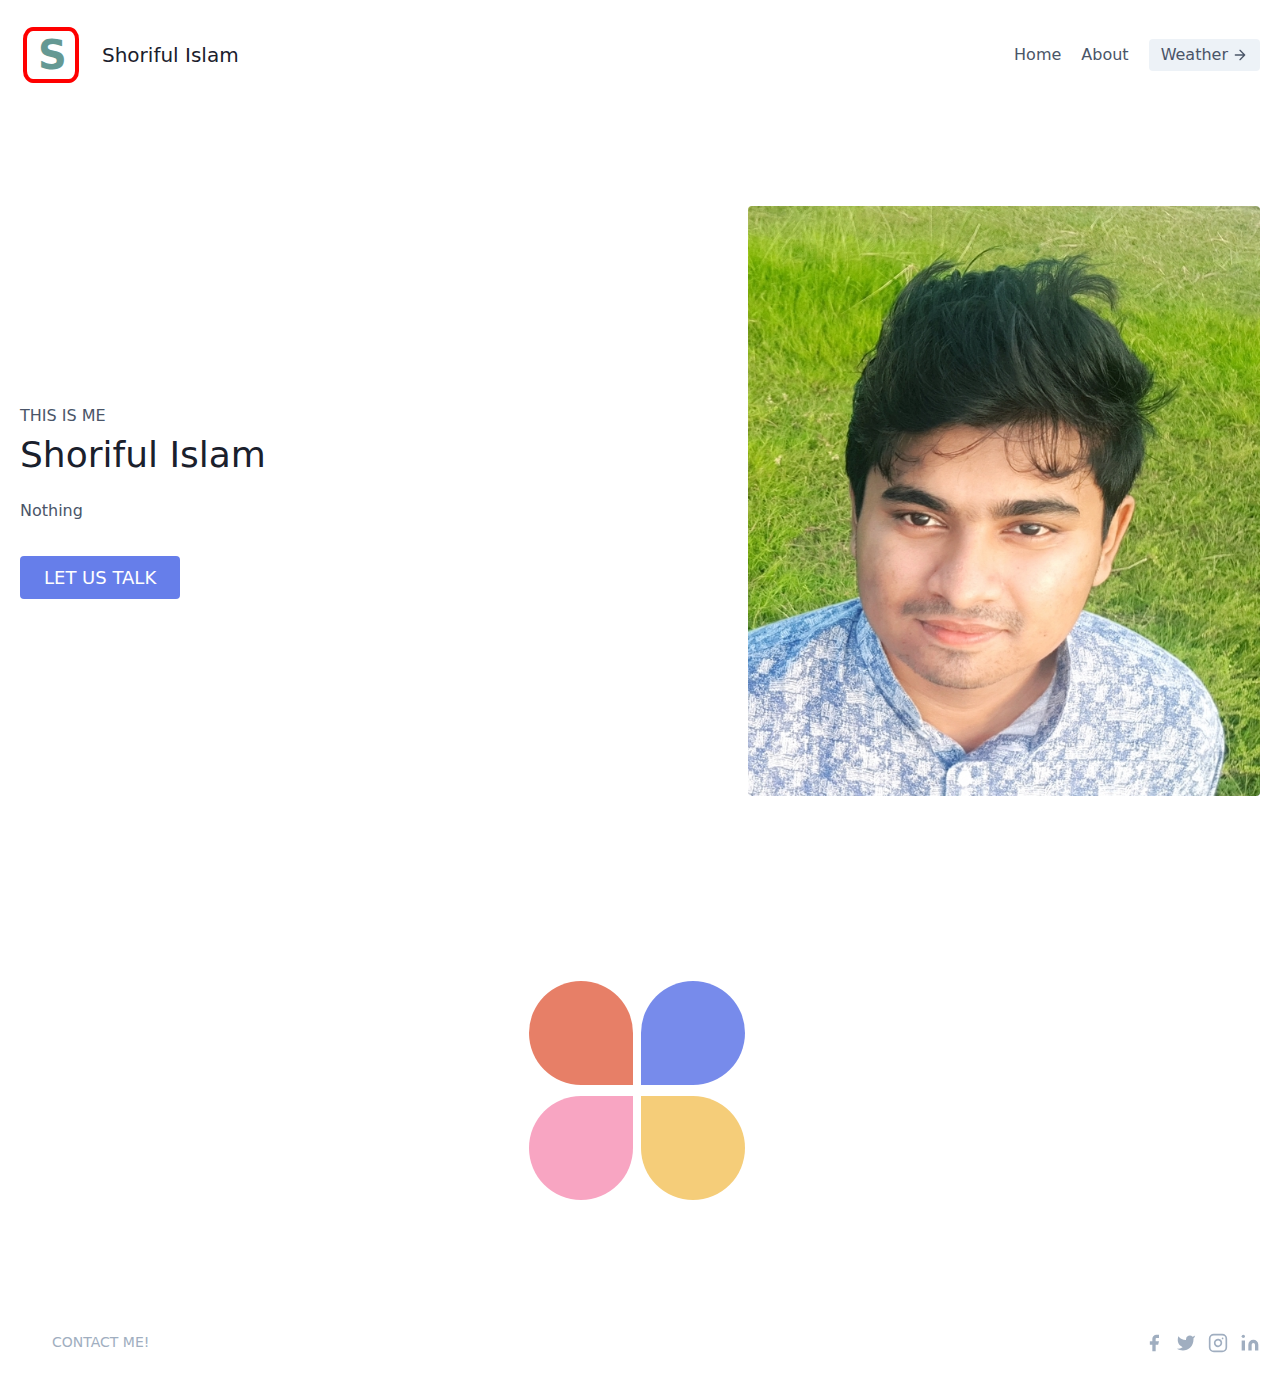
==== index.html @ 1a6e2426 "Add files via upload" ====
<!DOCTYPE html>
<html lang="en">
<head>
    <meta charset="UTF-8">
    <meta name="viewport" content="width=device-width, initial-scale=1.0">
    <!--<link href="https://unpkg.com/tailwindcss@^1.0/dist/tailwind.min.css" rel="stylesheet">-->
    <link rel="stylesheet" href="styles.css">
    <title>MY</title>
</head>
<script src="MyScripts.js"></script>
<body>
    <header class="text-gray-700 body-font">
        <div class="container mx-auto flex flex-wrap p-5 flex-col md:flex-row items-center">
          <a class="flex title-font font-medium items-center text-gray-900 mb-4 md:mb-0">
            <svg width="70" height="70">
                <!-- <circle cx="35" cy="35" r="30" stroke="red" stroke-width="4" fill="white" /> -->
                <rect x="5" y="9" rx="8" ry="10" width="52" height="52" stroke="red" stroke-width="4" fill="white" opacity:0.5"/>
                <text x="18" y="49" fill="#659993" font-weight="bold" font-size="40">S</text>
              </svg>
            <span class="ml-3 text-xl">Shoriful Islam</span>
          </a>
          <nav class="md:ml-auto flex flex-wrap items-center text-base justify-center">
            <a class="mr-5 hover:text-gray-900" href="index.html">Home</a>
            <a class="mr-5 hover:text-gray-900">About</a>
          </nav>
          <button onclick="noPages()" class="inline-flex items-center bg-gray-200 border-0 py-1 px-3 focus:outline-none hover:bg-gray-300 rounded text-base mt-4 md:mt-0">Weather
            <svg fill="none" stroke="currentColor" stroke-linecap="round" stroke-linejoin="round" stroke-width="2" class="w-4 h-4 ml-1" viewBox="0 0 24 24">
              <path d="M5 12h14M12 5l7 7-7 7"></path>
            </svg>
          </button>
        </div>
      </header>

      <section class="text-gray-700 body-font">
        <div class="container mx-auto flex px-5 py-24 md:flex-row flex-col items-center">
          <div class="lg:flex-grow md:w-1/2 lg:pr-24 md:pr-16 flex flex-col md:items-start md:text-left mb-16 md:mb-0 items-center text-center">
            <p>THIS IS ME</p>
            <h1 class="title-font sm:text-4xl text-3xl mb-4 font-medium text-gray-900">Shoriful Islam
            </h1>
            <p class="mb-8 leading-relaxed">Nothing</p>
            <div class="flex justify-center">
              <button onclick="reachMe()" class="inline-flex text-white bg-indigo-500 border-0 py-2 px-6 focus:outline-none hover:bg-indigo-600 rounded text-lg">LET US TALK</button>
            </div>
          </div>
          <div class="lg:max-w-lg lg:w-full md:w-1/2 w-5/6">
            <img class="object-cover object-center rounded" alt="hero" src="Pic.jpg">
          </div>
        </div>
      </section>
    </div>
    <section class="screen">
        <div class="loading">
            <span></span>
            <span></span>
            <span></span>
            <span></span>
        </div>
    </section>

      <footer class="text-gray-700 body-font">
        <div class="container px-5 py-8 mx-auto flex items-center sm:flex-row flex-col">
          <p class="text-sm text-gray-500 sm:ml-4 sm:pl-4 sm:py-2 sm:mt-0 mt-4">CONTACT ME!
          </p>
          <span class="inline-flex sm:ml-auto sm:mt-0 mt-4 justify-center sm:justify-start">
            <a class="text-gray-500">
              <svg fill="currentColor" stroke-linecap="round" stroke-linejoin="round" stroke-width="2" class="w-5 h-5" viewBox="0 0 24 24">
                <path d="M18 2h-3a5 5 0 00-5 5v3H7v4h3v8h4v-8h3l1-4h-4V7a1 1 0 011-1h3z" onclick="facebook()"></path>
              </svg>
            </a>
            <a class="ml-3 text-gray-500">
              <svg fill="currentColor" stroke-linecap="round" stroke-linejoin="round" stroke-width="2" class="w-5 h-5" viewBox="0 0 24 24">
                <path d="M23 3a10.9 10.9 0 01-3.14 1.53 4.48 4.48 0 00-7.86 3v1A10.66 10.66 0 013 4s-4 9 5 13a11.64 11.64 0 01-7 2c9 5 20 0 20-11.5a4.5 4.5 0 00-.08-.83A7.72 7.72 0 0023 3z" onclick="twitter()"></path>
              </svg>
            </a>
            <a class="ml-3 text-gray-500">
              <svg fill="none" stroke="currentColor" stroke-linecap="round" stroke-linejoin="round" stroke-width="2" class="w-5 h-5" viewBox="0 0 24 24">
                <rect width="20" height="20" x="2" y="2" rx="5" ry="5"></rect>
                <path d="M16 11.37A4 4 0 1112.63 8 4 4 0 0116 11.37zm1.5-4.87h.01" onclick="insta()"></path>
              </svg>
            </a>
            <a class="ml-3 text-gray-500">
              <svg fill="currentColor" stroke="currentColor" stroke-linecap="round" stroke-linejoin="round" stroke-width="0" class="w-5 h-5" viewBox="0 0 24 24">
                <path stroke="none" d="M16 8a6 6 0 016 6v7h-4v-7a2 2 0 00-2-2 2 2 0 00-2 2v7h-4v-7a6 6 0 016-6zM2 9h4v12H2z" onclick="linkedin()"></path>
                <circle cx="4" cy="4" r="2" stroke="none"></circle>
              </svg>
            </a>
          </span>
        </div>
      </footer>
</body>
</html>
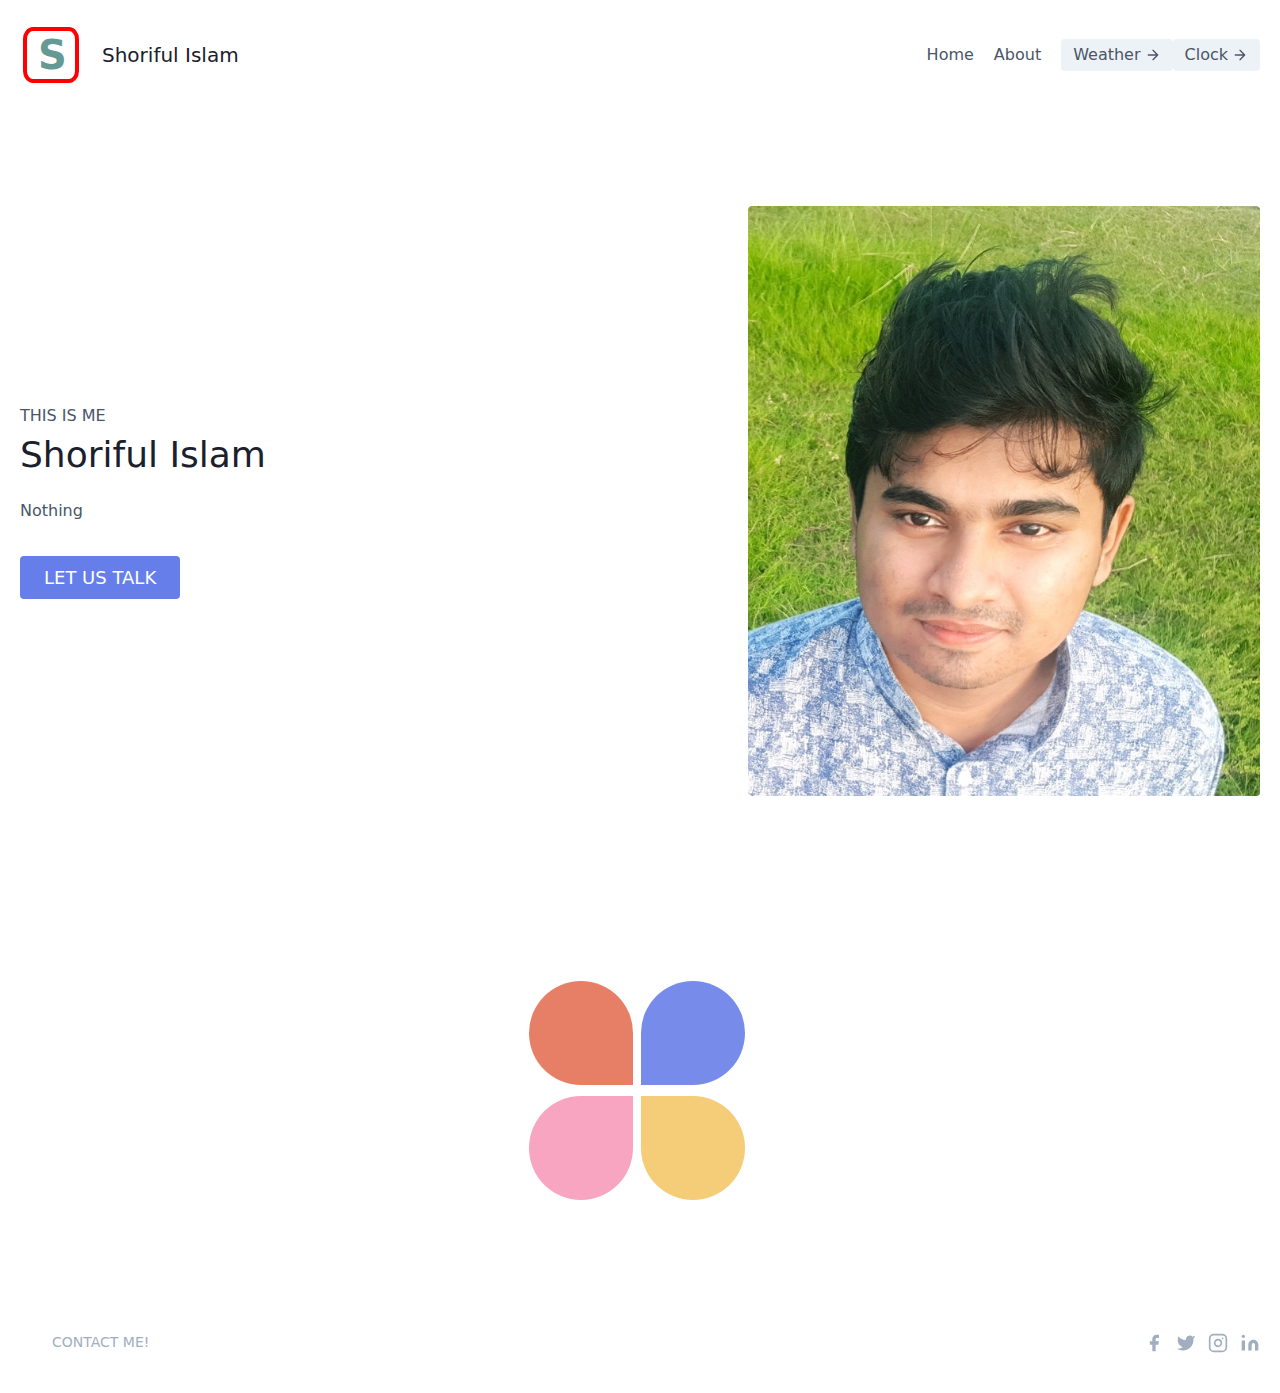
==== commit 45057094: "* Added a brand new Clock.... * Modify my email... * Delete a unnecesary file." ====
--- a/index.html
+++ b/index.html
@@ -24,6 +24,11 @@
             <a class="mr-5 hover:text-gray-900">About</a>
           </nav>
           <button onclick="noPages()" class="inline-flex items-center bg-gray-200 border-0 py-1 px-3 focus:outline-none hover:bg-gray-300 rounded text-base mt-4 md:mt-0">Weather
+            <svg fill="none" stroke="currentColor" stroke-linecap="round" stroke-linejoin="round" stroke-width="2" class="w-4 h-4 ml-1" viewBox="0 0 24 24">
+              <path d="M5 12h14M12 5l7 7-7 7"></path>
+            </svg>
+          </button>
+          <button onclick="runClock()" class="inline-flex items-center bg-gray-200 border-0 py-1 px-3 focus:outline-none hover:bg-gray-300 rounded text-base mt-4 md:mt-0">Clock
             <svg fill="none" stroke="currentColor" stroke-linecap="round" stroke-linejoin="round" stroke-width="2" class="w-4 h-4 ml-1" viewBox="0 0 24 24">
               <path d="M5 12h14M12 5l7 7-7 7"></path>
             </svg>
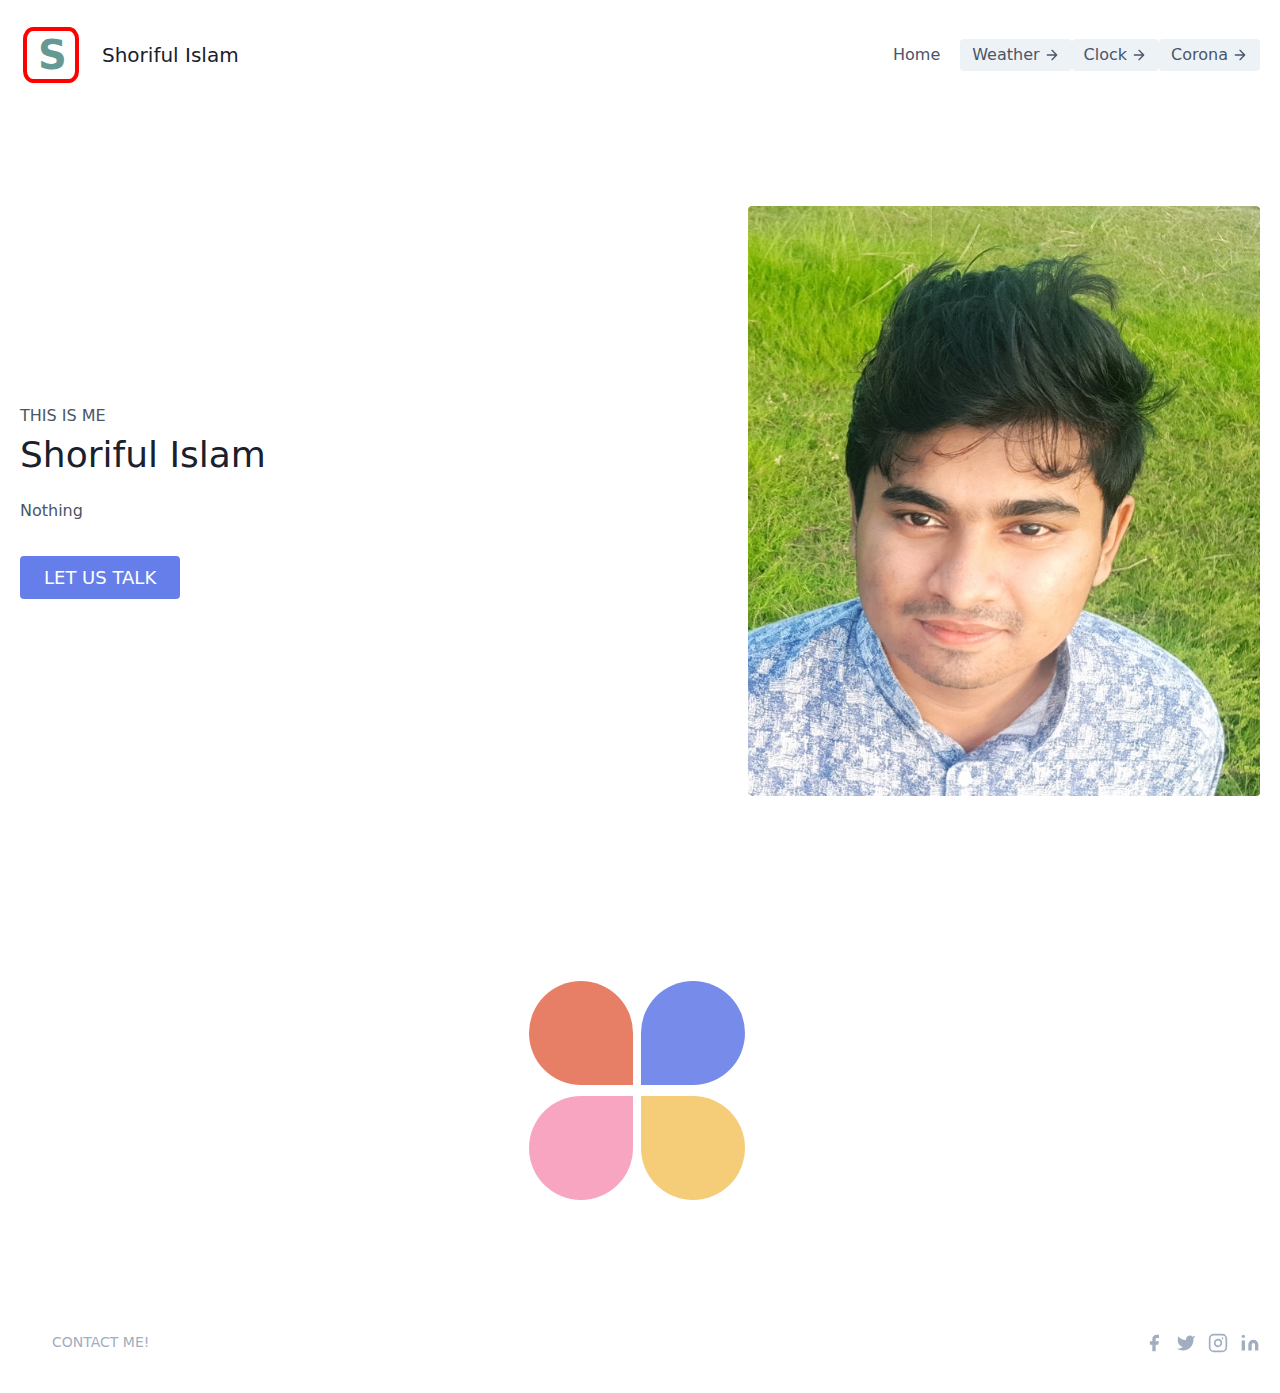
==== commit b3dbff66: "Adding new coronaTraker and modify the main index page" ====
--- a/index.html
+++ b/index.html
@@ -21,7 +21,7 @@
           </a>
           <nav class="md:ml-auto flex flex-wrap items-center text-base justify-center">
             <a class="mr-5 hover:text-gray-900" href="index.html">Home</a>
-            <a class="mr-5 hover:text-gray-900">About</a>
+           <!-- > <a class="mr-5 hover:text-gray-900">About</a> -->
           </nav>
           <button onclick="noPages()" class="inline-flex items-center bg-gray-200 border-0 py-1 px-3 focus:outline-none hover:bg-gray-300 rounded text-base mt-4 md:mt-0">Weather
             <svg fill="none" stroke="currentColor" stroke-linecap="round" stroke-linejoin="round" stroke-width="2" class="w-4 h-4 ml-1" viewBox="0 0 24 24">
@@ -29,6 +29,11 @@
             </svg>
           </button>
           <button onclick="runClock()" class="inline-flex items-center bg-gray-200 border-0 py-1 px-3 focus:outline-none hover:bg-gray-300 rounded text-base mt-4 md:mt-0">Clock
+            <svg fill="none" stroke="currentColor" stroke-linecap="round" stroke-linejoin="round" stroke-width="2" class="w-4 h-4 ml-1" viewBox="0 0 24 24">
+              <path d="M5 12h14M12 5l7 7-7 7"></path>
+            </svg>
+          </button>
+          <button onclick="runCorona()" class="inline-flex items-center bg-gray-200 border-0 py-1 px-3 focus:outline-none hover:bg-gray-300 rounded text-base mt-4 md:mt-0">Corona
             <svg fill="none" stroke="currentColor" stroke-linecap="round" stroke-linejoin="round" stroke-width="2" class="w-4 h-4 ml-1" viewBox="0 0 24 24">
               <path d="M5 12h14M12 5l7 7-7 7"></path>
             </svg>
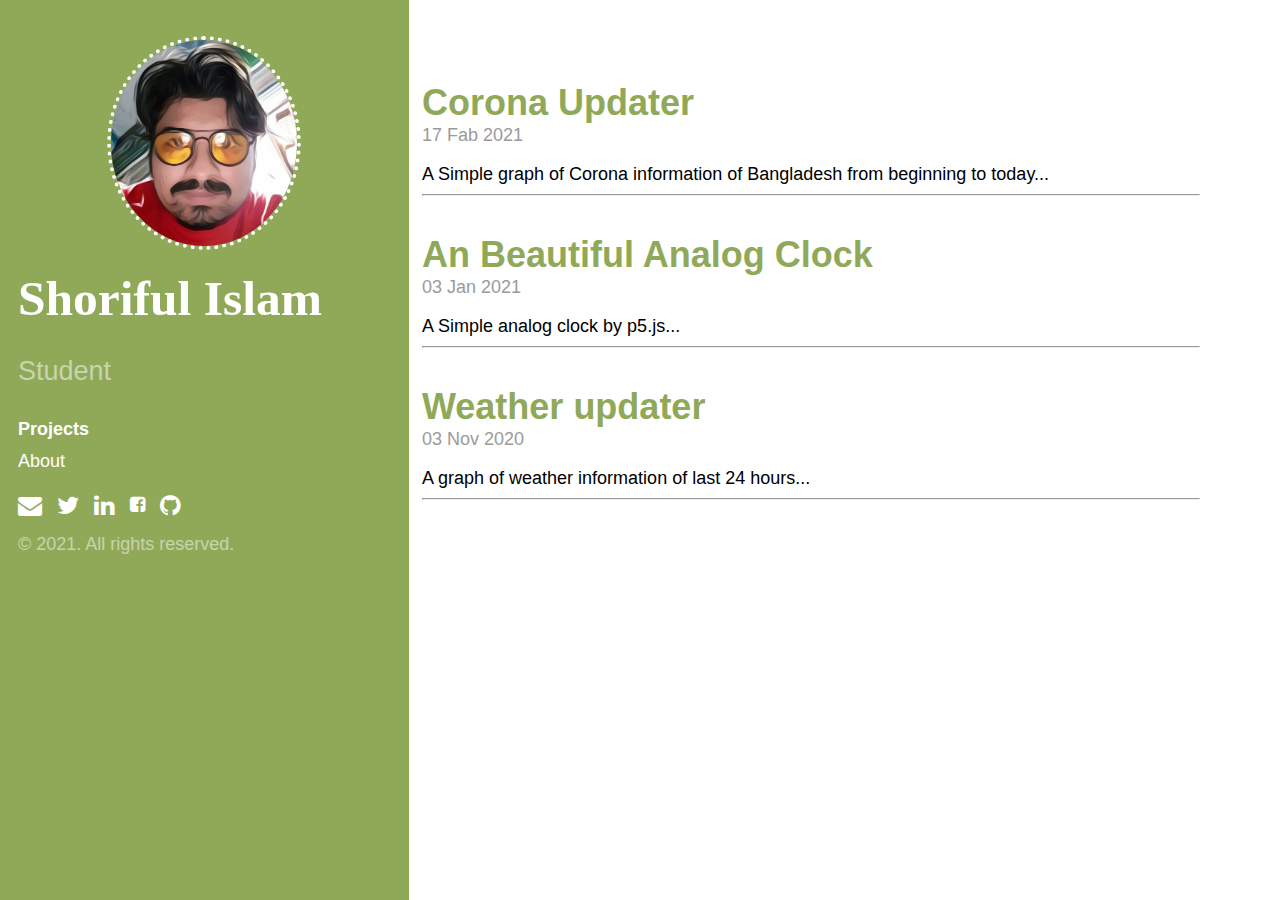
==== commit 7d2e1365: "A Massive formfactor change of webpage..." ====
--- a/index.html
+++ b/index.html
@@ -1,101 +1,63 @@
-<!DOCTYPE html>
+<!doctype html>
 <html lang="en">
 <head>
-    <meta charset="UTF-8">
-    <meta name="viewport" content="width=device-width, initial-scale=1.0">
-    <!--<link href="https://unpkg.com/tailwindcss@^1.0/dist/tailwind.min.css" rel="stylesheet">-->
-    <link rel="stylesheet" href="styles.css">
-    <title>MY</title>
+<!-- Required meta tags -->
+	<meta charset="utf-8">
+	<meta name="viewport" content="width=device-width, initial-scale=1.0, maximum-scale=1">
+	<link href="https://cdn.jsdelivr.net/npm/bootstrap@5.0.0-beta3/dist/css/bootstrap.min.css" rel="stylesheet" integrity="sha384-eOJMYsd53ii+scO/bJGFsiCZc+5NDVN2yr8+0RDqr0Ql0h+rP48ckxlpbzKgwra6" crossorigin="anonymous">
+	<link rel="stylesheet" href="https://cdnjs.cloudflare.com/ajax/libs/font-awesome/4.7.0/css/font-awesome.min.css">
+	<link rel="stylesheet" href="style.css">
+	<title>My Works</title>
 </head>
-<script src="MyScripts.js"></script>
-<body>
-    <header class="text-gray-700 body-font">
-        <div class="container mx-auto flex flex-wrap p-5 flex-col md:flex-row items-center">
-          <a class="flex title-font font-medium items-center text-gray-900 mb-4 md:mb-0">
-            <svg width="70" height="70">
-                <!-- <circle cx="35" cy="35" r="30" stroke="red" stroke-width="4" fill="white" /> -->
-                <rect x="5" y="9" rx="8" ry="10" width="52" height="52" stroke="red" stroke-width="4" fill="white" opacity:0.5"/>
-                <text x="18" y="49" fill="#659993" font-weight="bold" font-size="40">S</text>
-              </svg>
-            <span class="ml-3 text-xl">Shoriful Islam</span>
-          </a>
-          <nav class="md:ml-auto flex flex-wrap items-center text-base justify-center">
-            <a class="mr-5 hover:text-gray-900" href="index.html">Home</a>
-           <!-- > <a class="mr-5 hover:text-gray-900">About</a> -->
-          </nav>
-          <button onclick="noPages()" class="inline-flex items-center bg-gray-200 border-0 py-1 px-3 focus:outline-none hover:bg-gray-300 rounded text-base mt-4 md:mt-0">Weather
-            <svg fill="none" stroke="currentColor" stroke-linecap="round" stroke-linejoin="round" stroke-width="2" class="w-4 h-4 ml-1" viewBox="0 0 24 24">
-              <path d="M5 12h14M12 5l7 7-7 7"></path>
-            </svg>
-          </button>
-          <button onclick="runClock()" class="inline-flex items-center bg-gray-200 border-0 py-1 px-3 focus:outline-none hover:bg-gray-300 rounded text-base mt-4 md:mt-0">Clock
-            <svg fill="none" stroke="currentColor" stroke-linecap="round" stroke-linejoin="round" stroke-width="2" class="w-4 h-4 ml-1" viewBox="0 0 24 24">
-              <path d="M5 12h14M12 5l7 7-7 7"></path>
-            </svg>
-          </button>
-          <button onclick="runCorona()" class="inline-flex items-center bg-gray-200 border-0 py-1 px-3 focus:outline-none hover:bg-gray-300 rounded text-base mt-4 md:mt-0">Corona
-            <svg fill="none" stroke="currentColor" stroke-linecap="round" stroke-linejoin="round" stroke-width="2" class="w-4 h-4 ml-1" viewBox="0 0 24 24">
-              <path d="M5 12h14M12 5l7 7-7 7"></path>
-            </svg>
-          </button>
-        </div>
-      </header>
-
-      <section class="text-gray-700 body-font">
-        <div class="container mx-auto flex px-5 py-24 md:flex-row flex-col items-center">
-          <div class="lg:flex-grow md:w-1/2 lg:pr-24 md:pr-16 flex flex-col md:items-start md:text-left mb-16 md:mb-0 items-center text-center">
-            <p>THIS IS ME</p>
-            <h1 class="title-font sm:text-4xl text-3xl mb-4 font-medium text-gray-900">Shoriful Islam
-            </h1>
-            <p class="mb-8 leading-relaxed">Nothing</p>
-            <div class="flex justify-center">
-              <button onclick="reachMe()" class="inline-flex text-white bg-indigo-500 border-0 py-2 px-6 focus:outline-none hover:bg-indigo-600 rounded text-lg">LET US TALK</button>
-            </div>
-          </div>
-          <div class="lg:max-w-lg lg:w-full md:w-1/2 w-5/6">
-            <img class="object-cover object-center rounded" alt="hero" src="Pic.jpg">
-          </div>
-        </div>
-      </section>
-    </div>
-    <section class="screen">
-        <div class="loading">
-            <span></span>
-            <span></span>
-            <span></span>
-            <span></span>
-        </div>
-    </section>
-
-      <footer class="text-gray-700 body-font">
-        <div class="container px-5 py-8 mx-auto flex items-center sm:flex-row flex-col">
-          <p class="text-sm text-gray-500 sm:ml-4 sm:pl-4 sm:py-2 sm:mt-0 mt-4">CONTACT ME!
-          </p>
-          <span class="inline-flex sm:ml-auto sm:mt-0 mt-4 justify-center sm:justify-start">
-            <a class="text-gray-500">
-              <svg fill="currentColor" stroke-linecap="round" stroke-linejoin="round" stroke-width="2" class="w-5 h-5" viewBox="0 0 24 24">
-                <path d="M18 2h-3a5 5 0 00-5 5v3H7v4h3v8h4v-8h3l1-4h-4V7a1 1 0 011-1h3z" onclick="facebook()"></path>
-              </svg>
-            </a>
-            <a class="ml-3 text-gray-500">
-              <svg fill="currentColor" stroke-linecap="round" stroke-linejoin="round" stroke-width="2" class="w-5 h-5" viewBox="0 0 24 24">
-                <path d="M23 3a10.9 10.9 0 01-3.14 1.53 4.48 4.48 0 00-7.86 3v1A10.66 10.66 0 013 4s-4 9 5 13a11.64 11.64 0 01-7 2c9 5 20 0 20-11.5a4.5 4.5 0 00-.08-.83A7.72 7.72 0 0023 3z" onclick="twitter()"></path>
-              </svg>
-            </a>
-            <a class="ml-3 text-gray-500">
-              <svg fill="none" stroke="currentColor" stroke-linecap="round" stroke-linejoin="round" stroke-width="2" class="w-5 h-5" viewBox="0 0 24 24">
-                <rect width="20" height="20" x="2" y="2" rx="5" ry="5"></rect>
-                <path d="M16 11.37A4 4 0 1112.63 8 4 4 0 0116 11.37zm1.5-4.87h.01" onclick="insta()"></path>
-              </svg>
-            </a>
-            <a class="ml-3 text-gray-500">
-              <svg fill="currentColor" stroke="currentColor" stroke-linecap="round" stroke-linejoin="round" stroke-width="0" class="w-5 h-5" viewBox="0 0 24 24">
-                <path stroke="none" d="M16 8a6 6 0 016 6v7h-4v-7a2 2 0 00-2-2 2 2 0 00-2 2v7h-4v-7a6 6 0 016-6zM2 9h4v12H2z" onclick="linkedin()"></path>
-                <circle cx="4" cy="4" r="2" stroke="none"></circle>
-              </svg>
-            </a>
-          </span>
-        </div>
-      </footer>
+<body class="theme-base-0b">
+<div class="sidebar">
+	<div class="container">
+		<div class="sidebar-about">
+			<img src="p_pic.jpg" class="circular--square center"> 
+			<h1>
+				<a href="index.html">Shoriful Islam</a>
+			</h1>
+			<p class="lead">
+				Student
+			</p>
+		</div>
+		<nav class="sidebar-nav">
+			<a class="sidebar-nav-item active" href="index.html">Projects</a> 
+			<a class="sidebar-nav-item" href="">About</a> 
+		</nav>
+		<div class="contact">
+			<a href="mailto:dear.shorifulislam@gmail.com"><i class="fa fa-envelope fa-lg"></i></a> <a class="contact-item" href="https://twitter.com/ItsMeSagor"><i class="fa fa-twitter fa-lg"></i></a> <a class="contact-item" href="https://www.linkedin.com/in/shoriful-islam-3940411bb/"><i class="fa fa-linkedin fa-lg"></i></a> <a class="contact-item" href="https://www.facebook.com/dear.ssagor"><i class="fa fa-facebook-square"></i></a> <a class="contact-item" href="https://github.com/MeSagor"><i class="fa fa-github fa-lg"></i></a> 
+		</div>
+		<p>
+			© 2021. All rights reserved.
+		</p>
+	</div>
+</div>
+<div class="content container" style="height: auto !important;">
+	<div class="post">
+		<div class="post">
+			<h1 class="post-title">
+				<a href="CoronaTraker/corona.html"> Corona Updater </a> 
+			</h1>
+			<span class="post-date">17 Fab 2021</span> A Simple graph of Corona information of Bangladesh from beginning to today... 
+			<hr>
+		</div>
+	<div class="post">
+		<div class="post">
+			<h1 class="post-title">
+				<a href="Clock/clock.html"> An Beautiful Analog Clock </a> 
+			</h1>
+			<span class="post-date">03 Jan 2021</span> A Simple analog clock by p5.js...
+			<hr>
+		</div>
+	<div class="post">
+		<div class="post">
+			<h1 class="post-title">
+				<a href="Weather/weatherpage.html"> Weather updater </a> 
+			</h1>
+			<span class="post-date">03 Nov 2020</span> A graph of weather information of last 24 hours...
+			<hr>
+		</div>
+	</div>
 </body>
-</html>+</html>
--- a/style.css
+++ b/style.css
@@ -0,0 +1,343 @@
+
+
+html {
+  font-family: "PT Sans", Helvetica, Arial, sans-serif;
+}
+@media (min-width: 48em) {
+  html {
+    font-size: 14px;
+  }
+}
+@media (min-width: 58em) {
+  html {
+    font-size: 18px;
+  }
+}
+
+
+/*
+ * Sidebar
+ *
+ * Flexible banner for housing site name, intro, and "footer" content. Starts
+ * out above content in mobile and later moves to the side with wider viewports.
+ */
+
+.sidebar {
+  text-align: center;
+  padding: 2rem 1rem;
+  color: rgba(255,255,255,.5);
+  background-color: #202020;
+  overflow-y: auto;
+}
+@media (min-width: 48em) {
+  .sidebar {
+    position: fixed;
+    top: 0;
+    left: 0;
+    bottom: 0;
+    width: 20.7rem;
+    text-align: left;
+  }
+
+  .center {
+    width: 25%;
+  }
+}
+
+/* Sidebar links */
+.sidebar a {
+  color: #fff;
+}
+
+/* About section */
+.sidebar-about h1 {
+  color: #fff;
+  margin-top: 0;
+  font-family: "Abril Fatface", serif;
+  font-size: 2.75rem;
+}
+
+/* Sidebar nav */
+.sidebar-nav {
+  margin-bottom: 1rem;
+}
+.sidebar-nav-item {
+  display: block;
+  line-height: 1.75;
+}
+a.sidebar-nav-item:hover,
+a.sidebar-nav-item:focus {
+  text-decoration: underline;
+}
+.sidebar-nav-item.active {
+  font-weight: bold;
+}
+
+/* Sticky sidebar
+ *
+ * Add the `sidebar-sticky` class to the sidebar's container to affix it the
+ * contents to the bottom of the sidebar in tablets and up.
+ */
+
+@media (min-width: 48em) {
+  .sidebar-sticky {
+    position: absolute;
+    right:  1rem;
+    bottom: 1rem;
+    left:   1rem;
+  }
+}
+
+
+/* Container
+ *
+ * Align the contents of the site above the proper threshold with some margin-fu
+ * with a 25%-wide `.sidebar`.
+ */
+
+.content {
+  padding-top:    4rem;
+  padding-bottom: 4rem;
+}
+
+@media (min-width: 48em) {
+  .content {
+    max-width: 50rem;
+    margin-left: 21rem;
+    margin-right: 2rem;
+  }
+}
+
+@media (min-width: 64em) {
+  .content {
+    margin-left: 23rem;
+    margin-right: 4rem;
+  }
+}
+
+
+/*
+ * Reverse layout
+ *
+ * Flip the orientation of the page by placing the `.sidebar` on the right.
+ */
+
+@media (min-width: 48em) {
+  .layout-reverse .sidebar {
+    left: auto;
+    right: 0;
+  }
+  .layout-reverse .content {
+    margin-left: 2rem;
+    margin-right: 20rem;
+  }
+}
+
+@media (min-width: 64em) {
+  .layout-reverse .content {
+    margin-left: 4rem;
+    margin-right: 22rem;
+  }
+}
+
+
+/*
+ * Themes
+ *
+ * As of v1.1, Hyde includes optional themes to color the sidebar and links
+ * within blog posts. To use, add the class of your choosing to the `body`.
+ */
+
+/* Base16 (http://chriskempson.github.io/base16/#default) */
+
+/* Red */
+.theme-base-08 .sidebar {
+  background-color: #ac4142;
+}
+.theme-base-08 .content a,
+.theme-base-08 .related-posts li a:hover {
+  color: #ac4142;
+}
+
+/* Orange */
+.theme-base-09 .sidebar {
+  background-color: #d28445;
+}
+.theme-base-09 .content a,
+.theme-base-09 .related-posts li a:hover {
+  color: #d28445;
+}
+
+/* Yellow */
+.theme-base-0a .sidebar {
+  background-color: #f4bf75;
+}
+.theme-base-0a .content a,
+.theme-base-0a .related-posts li a:hover {
+  color: #f4bf75;
+}
+
+/* Green */
+.theme-base-0b .sidebar {
+  background-color: #90a959;
+}
+.theme-base-0b .content a,
+.theme-base-0b .related-posts li a:hover {
+  color: #90a959;
+}
+
+/* Cyan */
+.theme-base-0c .sidebar {
+  background-color: #75b5aa;
+}
+.theme-base-0c .content a,
+.theme-base-0c .related-posts li a:hover {
+  color: #75b5aa;
+}
+
+/* Blue */
+.theme-base-0d .sidebar {
+  background-color: #6a9fb5;
+}
+.theme-base-0d .content a,
+.theme-base-0d .related-posts li a:hover {
+  color: #6a9fb5;
+}
+
+/* Magenta */
+.theme-base-0e .sidebar {
+  background-color: #aa759f;
+}
+.theme-base-0e .content a,
+.theme-base-0e .related-posts li a:hover {
+  color: #aa759f;
+}
+
+/* Brown */
+.theme-base-0f .sidebar {
+  background-color: #8f5536;
+}
+.theme-base-0f .content a,
+.theme-base-0f .related-posts li a:hover {
+  color: #8f5536;
+}
+
+/* My custom css for the avatar */
+
+.circular--square {
+  border-radius: 50%;
+  border: 0.25em dotted #ffffff;
+}
+
+.center {
+  display: block;
+  margin-left: auto;
+  margin-right: auto;
+  width: 25%;
+}
+
+@media (min-width: 48em) {
+  .center {
+    width: 50%;
+  }
+}
+
+.text-justify {
+  text-align: justify;
+}
+
+#search-container {
+  text-align: left;
+}
+
+#search-input {
+  width: 80%;
+  padding: 12px 20px;
+  margin: 8px 0;
+  display: inline-block;
+  border: 1px solid #ccc;
+  border-radius: 4px;
+  box-sizing: border-box;
+  font-size: 18px;
+  background-color:#f0f5f0;
+}
+
+.contact {
+  margin-bottom: 10px;
+}
+
+.contact-item {
+  margin-left: 10px;
+}
+
+.adsbygoogle {
+  margin-top: 12px;
+  margin-bottom: 12px;
+}
+
+.share-page {
+  font-weight: bold;
+}
+
+.post {
+  margin-bottom: 2em;
+}
+
+/* Blog post or page title */
+.page-title,
+.post-title,
+.post-title a {
+  color: #303030;
+}
+.page-title,
+.post-title {
+  margin-top: 0;
+}
+
+/* Meta data line below post title */
+.post-date {
+  display: block;
+  margin-top: -.5rem;
+  margin-bottom: 1rem;
+  color: #9a9a9a;
+}
+
+img {
+  display: block;
+  max-width: 100%;
+  margin: 0 0 1rem;
+  border-radius: 5px;
+}
+
+a {
+  color: #268bd2;
+  text-decoration: none;
+}
+
+/* Headings */
+h1, h2, h3, h4, h5, h6 {
+  margin-bottom: .5rem;
+  font-weight: bold;
+  line-height: 1.25;
+  color: #313131;
+  text-rendering: optimizeLegibility;
+}
+h1 {
+  font-size: 2rem;
+}
+h2 {
+  margin-top: 1rem;
+  font-size: 1.5rem;
+}
+h3 {
+  margin-top: 1.5rem;
+  font-size: 1.25rem;
+}
+h4, h5, h6 {
+  margin-top: 1rem;
+  font-size: 1rem;
+}
+
+.lead {
+  font-size: 1.5rem;
+}